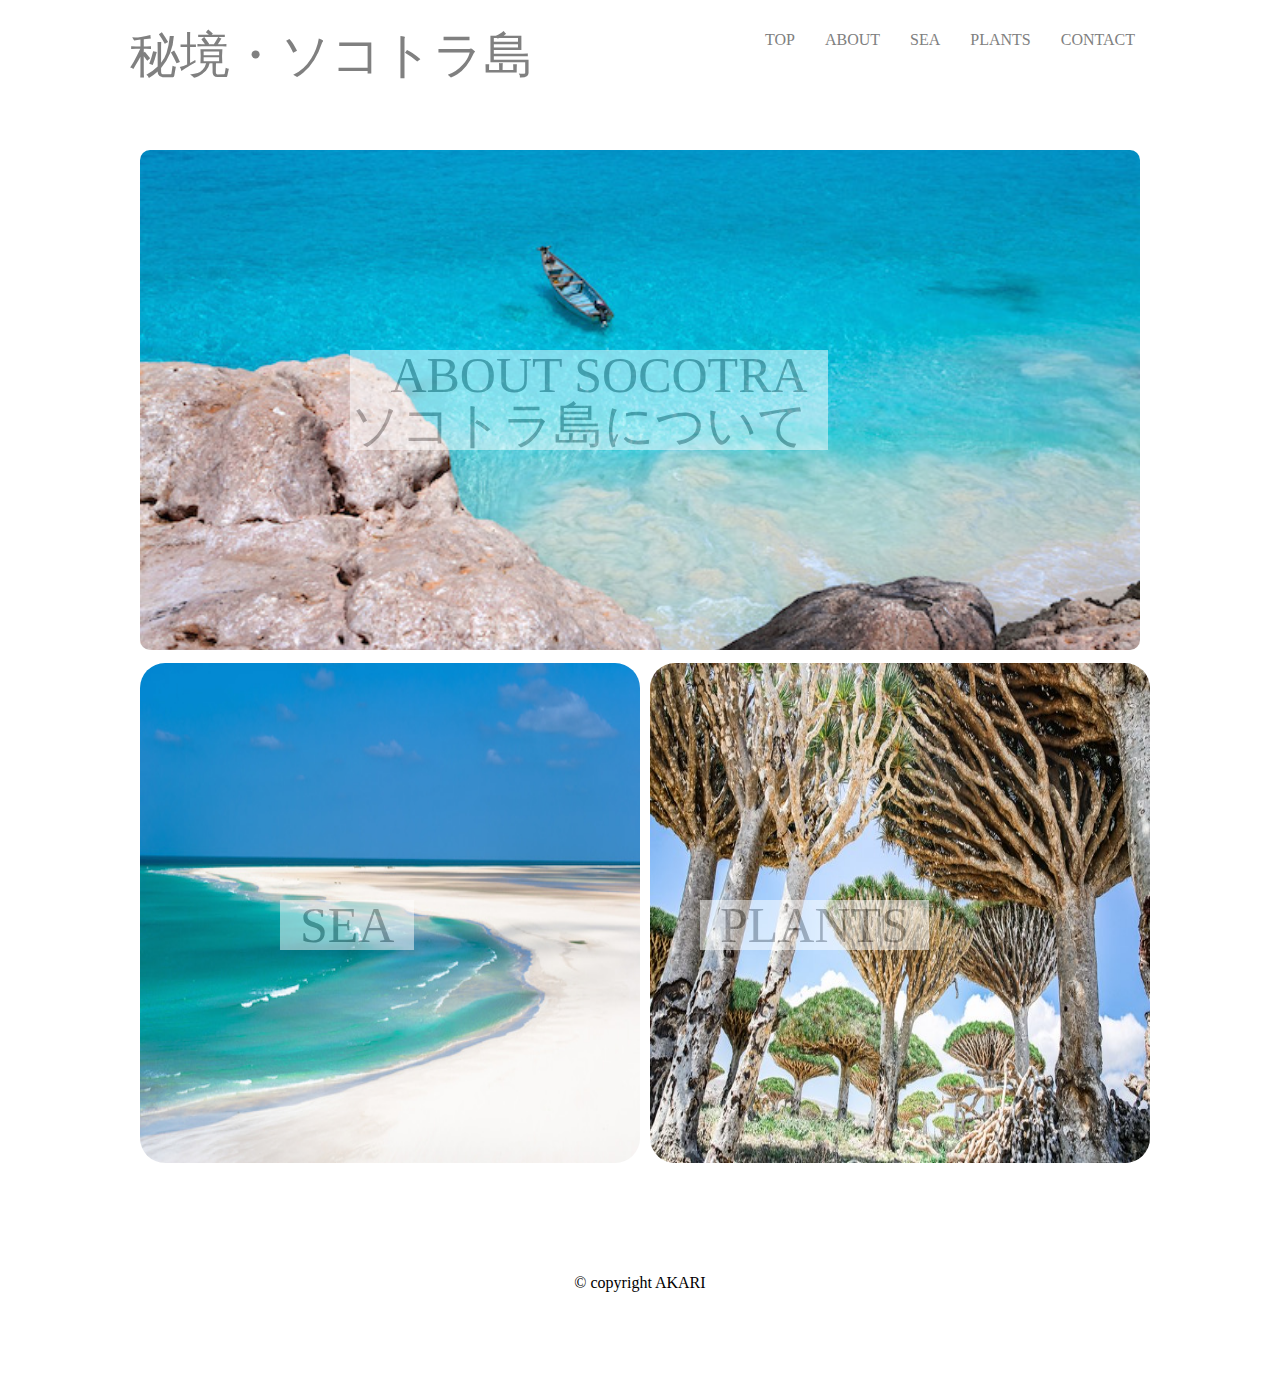
==== basic/index.html @ c10e8c7c "create file" ====
<!DOCTYPE html>
<html lang="en">
<head>
  <meta charset="UTF-8">
  <meta name="viewport" content="width=device-width, initial-scale=1.0">
  <title>ソコトラ島</title>
<link rel="stylesheet" href="./style.css">
<link rel="stylesheet" href="./reset.css">
<script defer src="https://ajax.googleapis.com/ajax/libs/jquery/3.3.1/jquery.min.js"></script>
<script defer src="./app.js"></script>

</head>


<body>
<!-- ヘッダー -->
<header>
  <div class="inner">
    <div class="flexbox">
      <div class="title">秘境・ソコトラ島</div>
      <nav class="nav-title">
        <ul class="flexbox">
          <li><a href="./index.html">TOP</a></li>
          <li><a href="./index2.html">ABOUT</a></li>
          <li><a href="./index3.html">SEA</a></li>
          <li><a href="./index4.html">PLANTS</a></li>
          <li><a href="./index5.html">CONTACT</a></li>
        </ul>
      </nav>
    </div> 
  </div>
</header>



<!--トップ、紹介 -->
<div class="about">
  <div class="img-1">
    <a href="./index2.html"><img src="./img/UNADJUSTEDNONRAW_thumb_9d.jpg" alt=""></a>
  </div>
  <div class="text1"><a href="./index2.html">ABOUT SOCOTRA<br>ソコトラ島について</a></div>
</div>

<div class="two-img">
  <div class="img2">
    <div class="sea-img">
      <a href="./index3.html"><img class="sea-img" src="./img/UNADJUSTEDNONRAW_thumb_9e.jpg"></a>
    </div>
    <div class="text2"><a href="./index3.html">SEA</a></div>
  </div>

<div class="img3">
  <div class="plants-img">
    <a href="./index4.html"><img class="plants-img" src="./img/UNADJUSTEDNONRAW_thumb_a0.jpg" alt=""></a>
  </div>
  <div class="text3"><a href="./index4.html">PLANTS</a></div>
</div>
</div>

<br>
<br>

<!-- フッター -->

<footer>
  <p>© copyright AKARI</p>
</footer>

  
  
</body>
</html>
---- basic/style.css ----
body{
  margin: 0;
}

.title{
  margin: 0;
  color: gray;
  font-size: 50px;
  padding-top: 30px;
}

header{
  align-items: center;
  display: flex;
  height: 100px;
}

header .inner{
  margin: auto;
  max-width: 100%;
  width: 1020px;
}

header .flexbox{
  align-items: center;
  display:  flex;
  justify-content: space-between;  
}

.nav-title ul{
  list-style: none;
}

.nav-title li{
  margin: 0 15px;
}

.nav-title a{
  color: gray;
  text-decoration: none;
}

.about{
  max-width: 100%;
  text-align: center;
  padding-top: 50px;
  position: relative;
}

.text1{
  position: absolute;
  background-color: #fff;
  font-size: 50px;
  color: gray;
  top: 250px;
  left: 350px;
  opacity: 0.5;
}

.text1 a{
  text-decoration: none;
  color: gray;
  padding-left: 20px;
  padding-right: 20px;
}

.text2{
  position: absolute;
  background-color: #fff;
  font-size: 50px;
  color: gray;
  opacity:0.5;
  top: 900px;
  left: 280px;
}

.text2 a{
  text-decoration: none;
  color: gray;
  padding-left: 20px;
  padding-right: 20px;
}

.text3{
  position: absolute;
  background-color: #fff;
  font-size: 50px;
  color: gray;
  opacity:0.5;
  top: 900px;
  left: 700px;
}

.text3 a{
  text-decoration: none;
  color: gray;
  padding-left: 20px;
  padding-right: 20px;
}



.about img{
  border-radius: 10px;
  width: 1000px;
  height: 500px;
  object-fit: cover;
}

.two-img{
  display: flex;
  justify-content: center;
  padding-bottom: 80px;
}

.sea-img{
  border-radius: 30px;
  width: 500px;
  height: 500px;
  padding: 5px;
}

.plants-img{
  border-radius: 30px;
  width: 500px;
  height: 500px;
  padding: 5px;
}

footer{
  width: 100%;
  height: 120px;
  text-align: center;
}
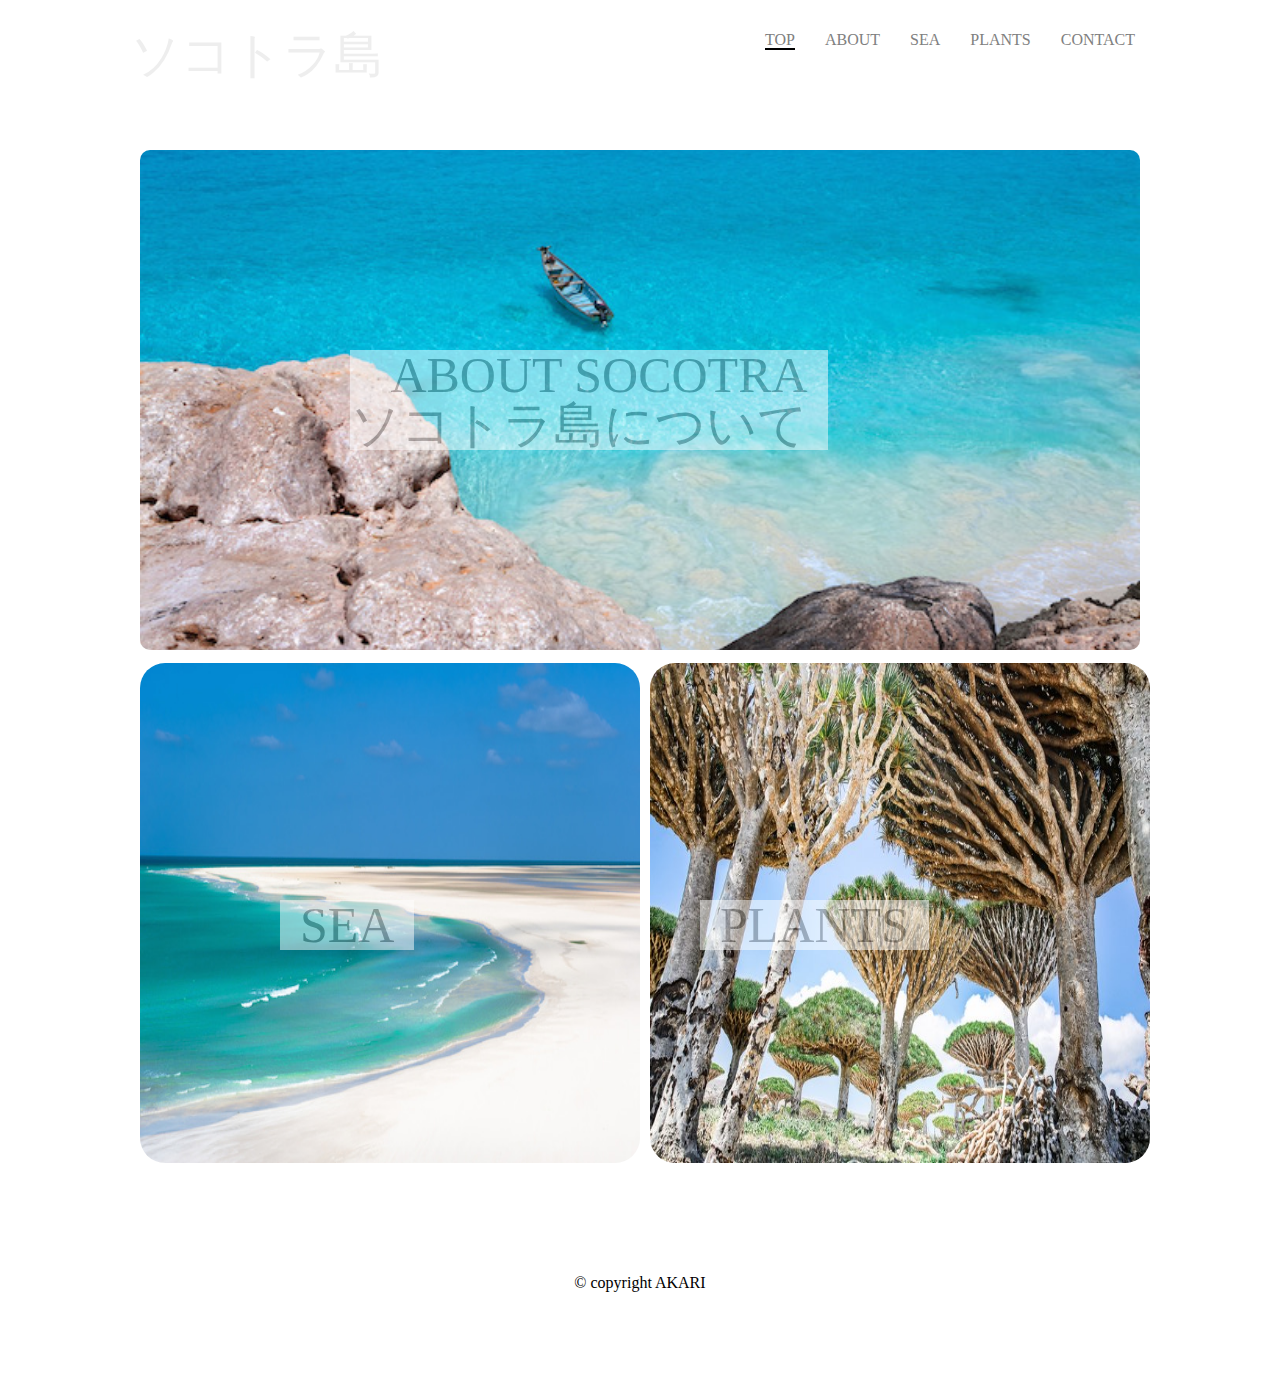
==== commit ff166afe: "Update index.html" ====
--- a/basic/index.html
+++ b/basic/index.html
@@ -17,15 +17,16 @@
 <header>
   <div class="inner">
     <div class="flexbox">
-      <div class="title">秘境・ソコトラ島</div>
+      <div class="title">ソコトラ島</div>
       <nav class="nav-title">
         <ul class="flexbox">
-          <li><a href="./index.html">TOP</a></li>
+          <li><a href="./index.html" class="current">TOP</a></li>
           <li><a href="./index2.html">ABOUT</a></li>
           <li><a href="./index3.html">SEA</a></li>
           <li><a href="./index4.html">PLANTS</a></li>
           <li><a href="./index5.html">CONTACT</a></li>
         </ul>
+        <span></span>
       </nav>
     </div> 
   </div>
@@ -69,4 +70,4 @@
   
   
 </body>
-</html>+</html>
--- a/basic/style.css
+++ b/basic/style.css
@@ -8,6 +8,7 @@
   font-size: 50px;
   padding-top: 30px;
 }
+
 
 header{
   align-items: center;
@@ -38,6 +39,14 @@
 .nav-title a{
   color: gray;
   text-decoration: none;
+}
+
+nav span{
+  background: #000;
+  height: 2px;
+  display: block;
+  position: absolute;
+  left: 0;  
 }
 
 .about{
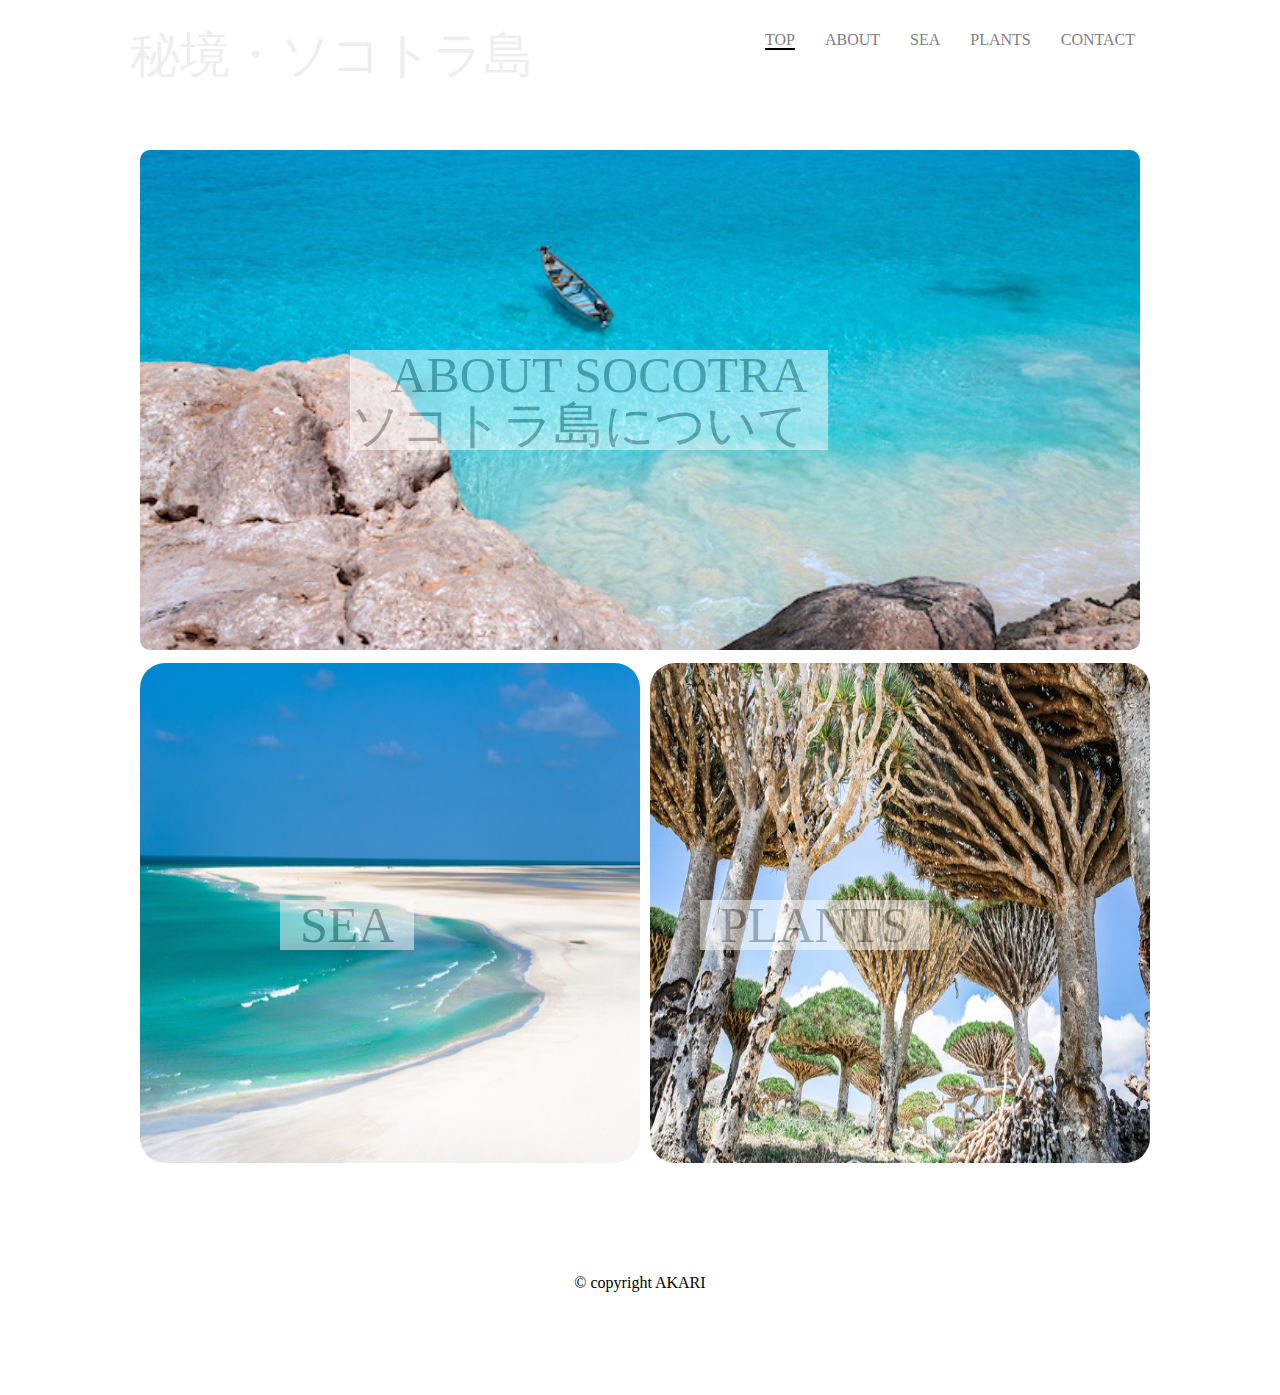
==== commit d2112e4c: "Update index.html" ====
--- a/basic/index.html
+++ b/basic/index.html
@@ -17,7 +17,7 @@
 <header>
   <div class="inner">
     <div class="flexbox">
-      <div class="title">ソコトラ島</div>
+      <div class="title">秘境・ソコトラ島</div>
       <nav class="nav-title">
         <ul class="flexbox">
           <li><a href="./index.html" class="current">TOP</a></li>
